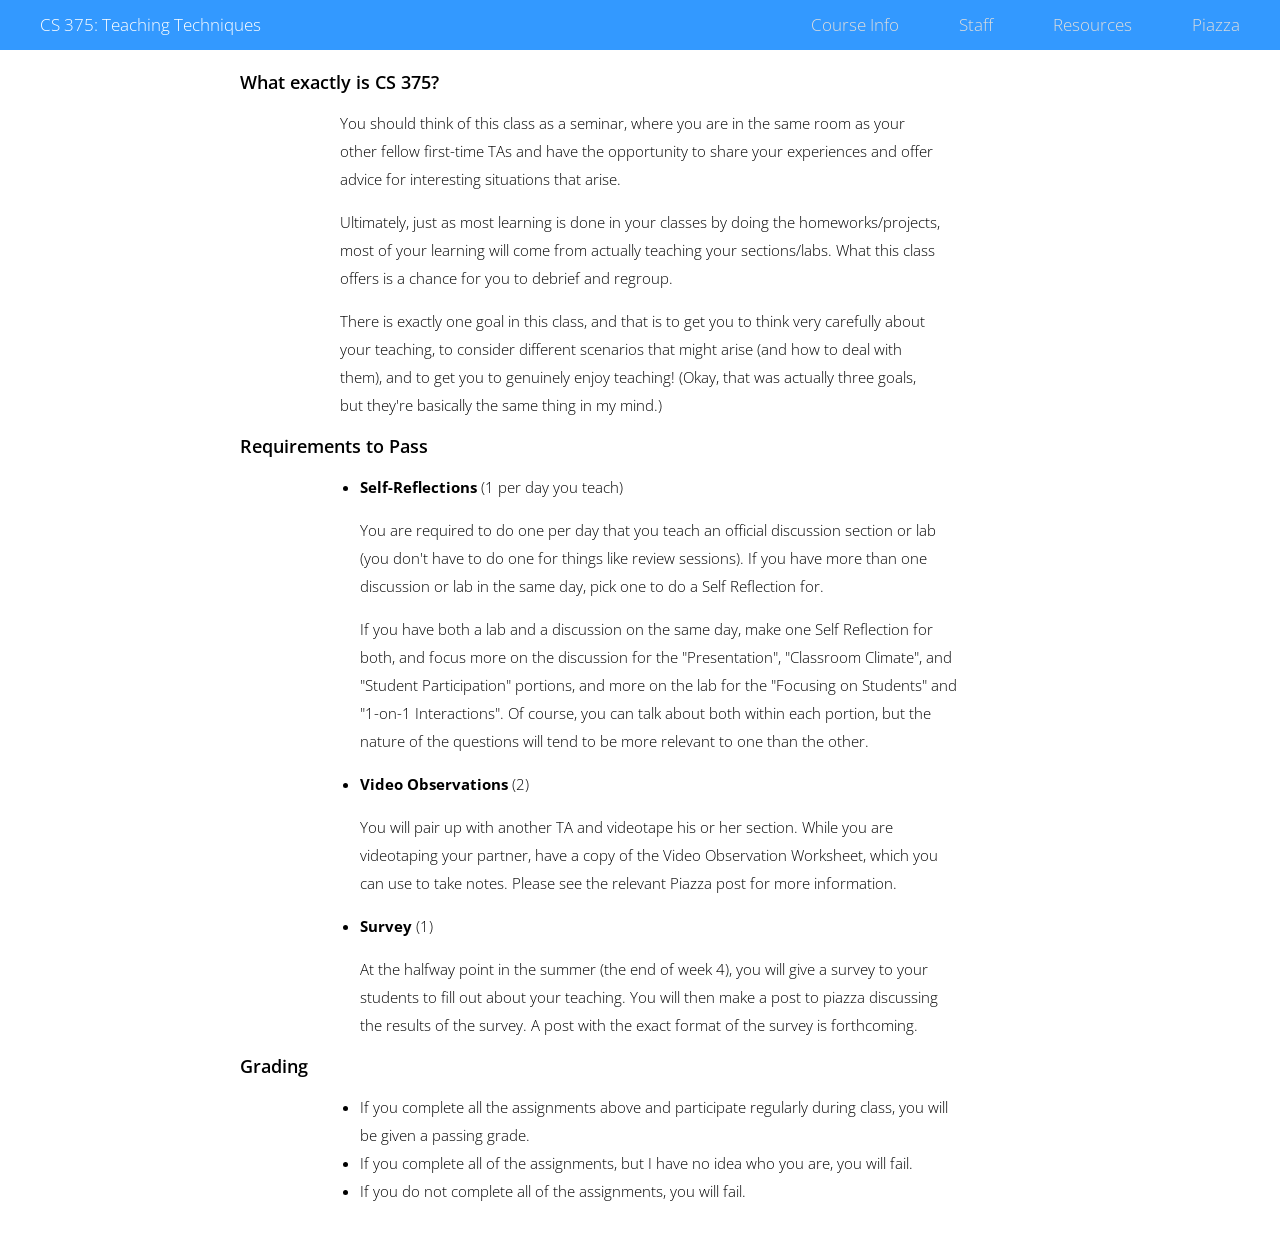
==== about.html @ 30a43d48 "Add previous semester content" ====
<!DOCTYPE html>
<html>
<head>
    <title>About | CS 375 Summer 2016</title>
    <meta charset="UTF-8">
    <meta name="description" content="Computer Science 375: Teaching Techniques for Computer Science">
    <meta name="keywords" content="CS375, Computer Science, CS, 375, Teaching Techniques, Victor Huang, Berkeley, EECS">

    <link href="https://fonts.googleapis.com/css?family=Open+Sans:300,400,600" rel="stylesheet" type="text/css">
    <link rel="icon" type="image/png" href="assets/images/nyancat.gif">

    <link rel="stylesheet" type="text/css" href="assets/css/common.css">
    <link rel="stylesheet" type="text/css" href="assets/css/about.css">
</head>
<body>
    <div id="navbar">
        <a href="index.html"><div class="navitem left left-small">CS 375</div></a>
        <a href="index.html"><div class="navitem left left-large">CS 375: Teaching Techniques</div></a>
        <a href="http://piazza.com/berkeley/summer2016/cs375"><div class="navitem right">Piazza</div></a>
        <a href="resources.html"><div class="navitem right">Resources</div></a>
        <a href="staff.html"><div class="navitem right">Staff</div></a>
        <a href="about.html"><div class="navitem right">Course Info</div></a>
    </div>
    <div id="content">
        <div class="segment">
            <div class="segmenttitle">What exactly is CS 375?</div>
            <div class="text">
                You should think of this class as a seminar, where you are in the same room as your other fellow first-time TAs and have the opportunity to share your experiences and offer advice for interesting situations that arise.
            </div>
            <div class="text">
                Ultimately, just as most learning is done in your classes by doing the homeworks/projects, most of your learning will come from actually teaching your sections/labs. What this class offers is a chance for you to debrief and regroup.
            </div>
            <div class="text">
                There is exactly one goal in this class, and that is to get you to think very carefully about your teaching, to consider different scenarios that might arise (and how to deal with them), and to get you to genuinely enjoy teaching! (Okay, that was actually three goals, but they're basically the same thing in my mind.)
            </div>
            <div class="segmenttitle">Requirements to Pass</div>
            <ul class="text">
                <li><b>Self-Reflections</b> (1 per day you teach)</li>
                <div class="text">
                    You are required to do one per day that you teach an official discussion section or lab (you don't have to do one for things like review sessions). If you have more than one discussion or lab in the same day, pick one to do a Self Reflection for.
                </div>
                <div class="text">
                    If you have both a lab and a discussion on the same day, make one Self Reflection for both, and focus more on the discussion for the "Presentation", "Classroom Climate", and "Student Participation" portions, and more on the lab for the "Focusing on Students" and "1-on-1 Interactions". Of course, you can talk about both within each portion, but the nature of the questions will tend to be more relevant to one than the other.
                </div>
                <li><b>Video Observations</b> (2)</li>
                <div class="text">
                    You will pair up with another TA and videotape his or her section. While you are videotaping your partner, have a copy of the Video Observation Worksheet, which you can use to take notes. Please see the relevant Piazza post for more information.
                </div>
                <li><b>Survey</b> (1)</li>
                <div class="text">
                    At the halfway point in the summer (the end of week 4), you will give a survey to your students to fill out about your teaching. You will then make a post to piazza discussing the results of the survey. A post with the exact format of the survey is forthcoming.
                </div>
            </ul>
            <div class="segmenttitle">Grading</div>
            <ul class="text">
                <li>If you complete all the assignments above and participate regularly during class, you will be given a passing grade.</li>
                <li>If you complete all of the assignments, but I have no idea who you are, you will fail.</li>
                <li>If you do not complete all of the assignments, you will fail.</li>
            </ul>
        </div>
    </div>
</body>
</html>
---- assets/css/common.css ----
body {
    font-family: Open Sans, Helvetica, Arial, sans-serif;
    margin: 0;
}
a {
    text-decoration: none;
    color: rgba(51, 153, 255, 1.0);
}
a:hover {
    color: rgba(51, 153, 255, .75);
}
#navbar {
    position: fixed;
    top: 0;
    padding: 15px 0px;
    width: 100%;
    background-color: rgba(51, 153, 255, 1.0);
    line-height: 20px;
}
#navbar a {
    color: #DDD;
}
#navbar a:hover {
    color: white;
}
.navitem {
    display: inline-block;
    text-align: center;
    font-size: 17px;
    margin: 0 40px;
    font-weight: 300;
}
.left {
    color: white;
}
.left-small {
    display: none;
}
@media (max-width: 850px) {
    .left-small {
        display: inline-block;
    }
    .left-large {
        display: none;
    }
}
.right {
    float: right;
    margin-left: 20px;
}
#content {
    margin: 50px 40px 40px;
}
.segment {
    margin-top: 20px;
    padding-top: 20px;
}
.segment ~ .segment {
    border-top: 2px solid rgba(51, 153, 255, 1.0);
}
.segmenttitle {
    font-size: 18px;
    font-weight: 600;
    margin-bottom: 10px;
}
.text {
    font-size: 15px;
    line-height: 24px;
    font-weight: 300;
    margin-top: 10px;
}
.code {
    margin: 0 30px;
    background-color: #EEE;
    padding: 5px 15px 10px;
    border-radius: 2px;
}
.codeindent {
    margin-left: 30px;
}
---- assets/css/about.css ----
table {
    margin: 20px 0;
    width: 100%;
}
table, th, td {
    border: 1px solid black;
    border-collapse: collapse;
}
td {
    font-size: 14px;
    line-height: 24px;
    font-weight: 300;
    text-align: center;
    min-width: 100px;
}
#grading-bins td {
    min-width: 0px;
}
#grade-breakdown > tbody > tr:nth-child(2n+1) {
    background-color: #EEE;
}
#grade-breakdown > tbody > tr:nth-child(5) {
    background-color: #BBB;
}
#letter-grades td {
    min-width: 0px;
}
.text {
    max-width: 600px;
    margin: 15px auto;
    line-height: 28px;
}
.segmenttitle {
    max-width: 800px;
    margin: 0 auto 10px;
}
.redtext {
    color: red;
}
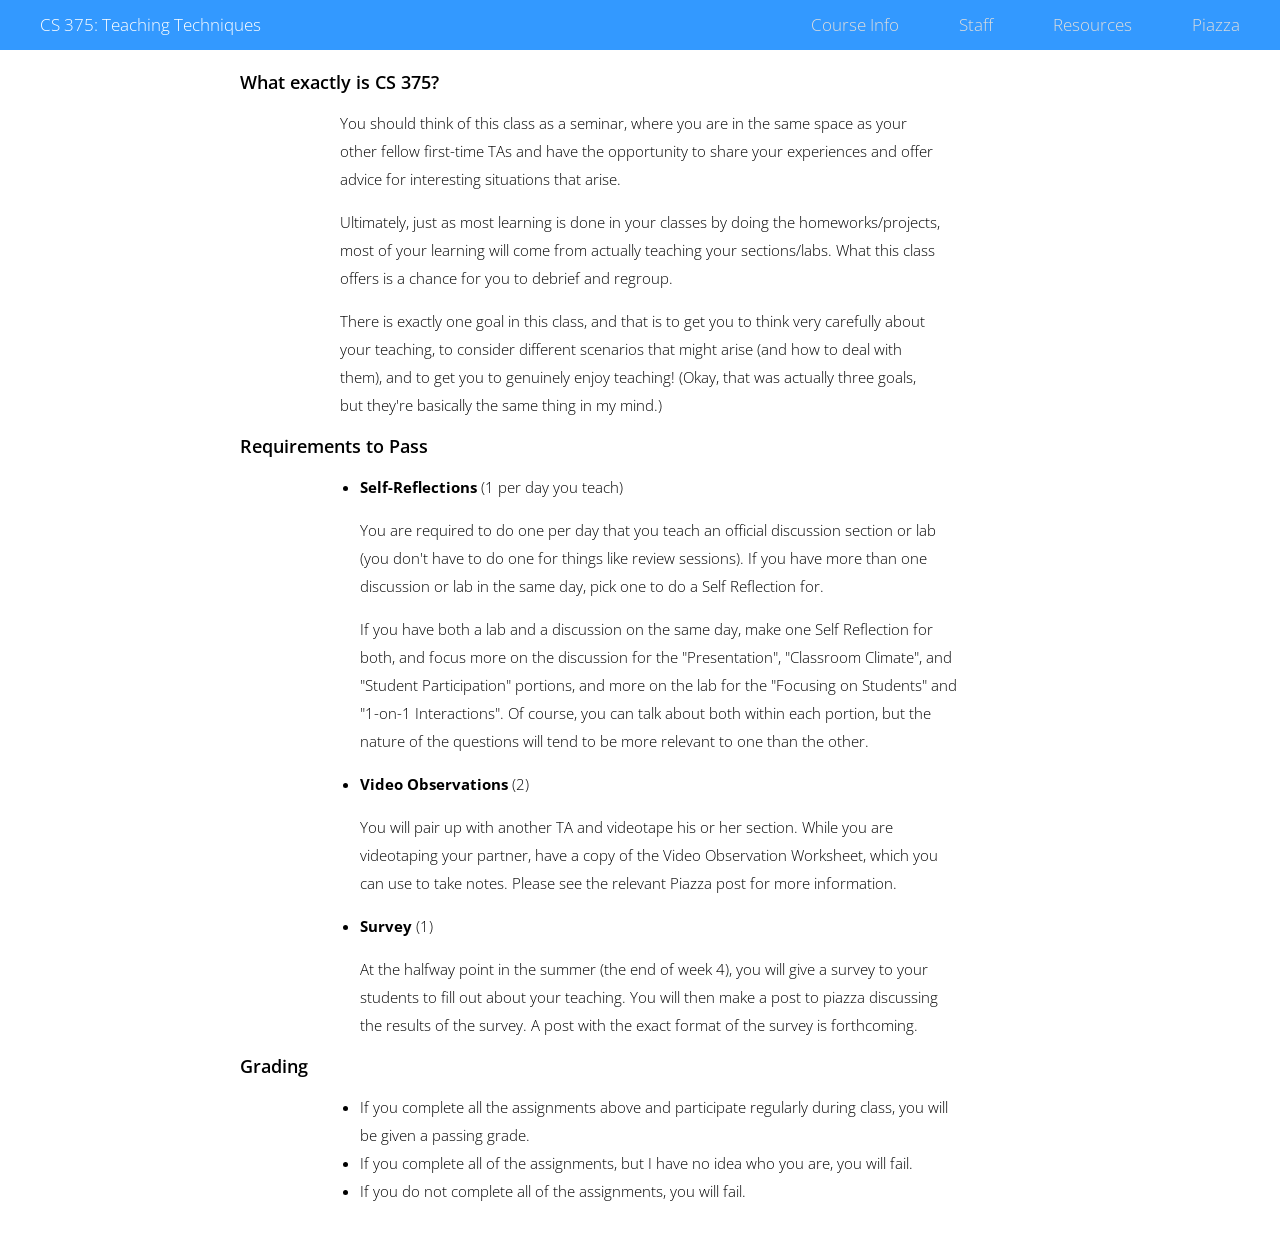
==== commit 9b95aefe: "Change "room" to "space" to reflect online class" ====
--- a/about.html
+++ b/about.html
@@ -1,7 +1,7 @@
 <!DOCTYPE html>
 <html>
 <head>
-    <title>About | CS 375 Summer 2016</title>
+    <title>About | CS 375 Summer 2020</title>
     <meta charset="UTF-8">
     <meta name="description" content="Computer Science 375: Teaching Techniques for Computer Science">
     <meta name="keywords" content="CS375, Computer Science, CS, 375, Teaching Techniques, Victor Huang, Berkeley, EECS">
@@ -16,7 +16,7 @@
     <div id="navbar">
         <a href="index.html"><div class="navitem left left-small">CS 375</div></a>
         <a href="index.html"><div class="navitem left left-large">CS 375: Teaching Techniques</div></a>
-        <a href="http://piazza.com/berkeley/summer2016/cs375"><div class="navitem right">Piazza</div></a>
+        <a href="http://piazza.com/berkeley/summer2020/cs375"><div class="navitem right">Piazza</div></a>
         <a href="resources.html"><div class="navitem right">Resources</div></a>
         <a href="staff.html"><div class="navitem right">Staff</div></a>
         <a href="about.html"><div class="navitem right">Course Info</div></a>
@@ -25,7 +25,7 @@
         <div class="segment">
             <div class="segmenttitle">What exactly is CS 375?</div>
             <div class="text">
-                You should think of this class as a seminar, where you are in the same room as your other fellow first-time TAs and have the opportunity to share your experiences and offer advice for interesting situations that arise.
+                You should think of this class as a seminar, where you are in the same space as your other fellow first-time TAs and have the opportunity to share your experiences and offer advice for interesting situations that arise.
             </div>
             <div class="text">
                 Ultimately, just as most learning is done in your classes by doing the homeworks/projects, most of your learning will come from actually teaching your sections/labs. What this class offers is a chance for you to debrief and regroup.
